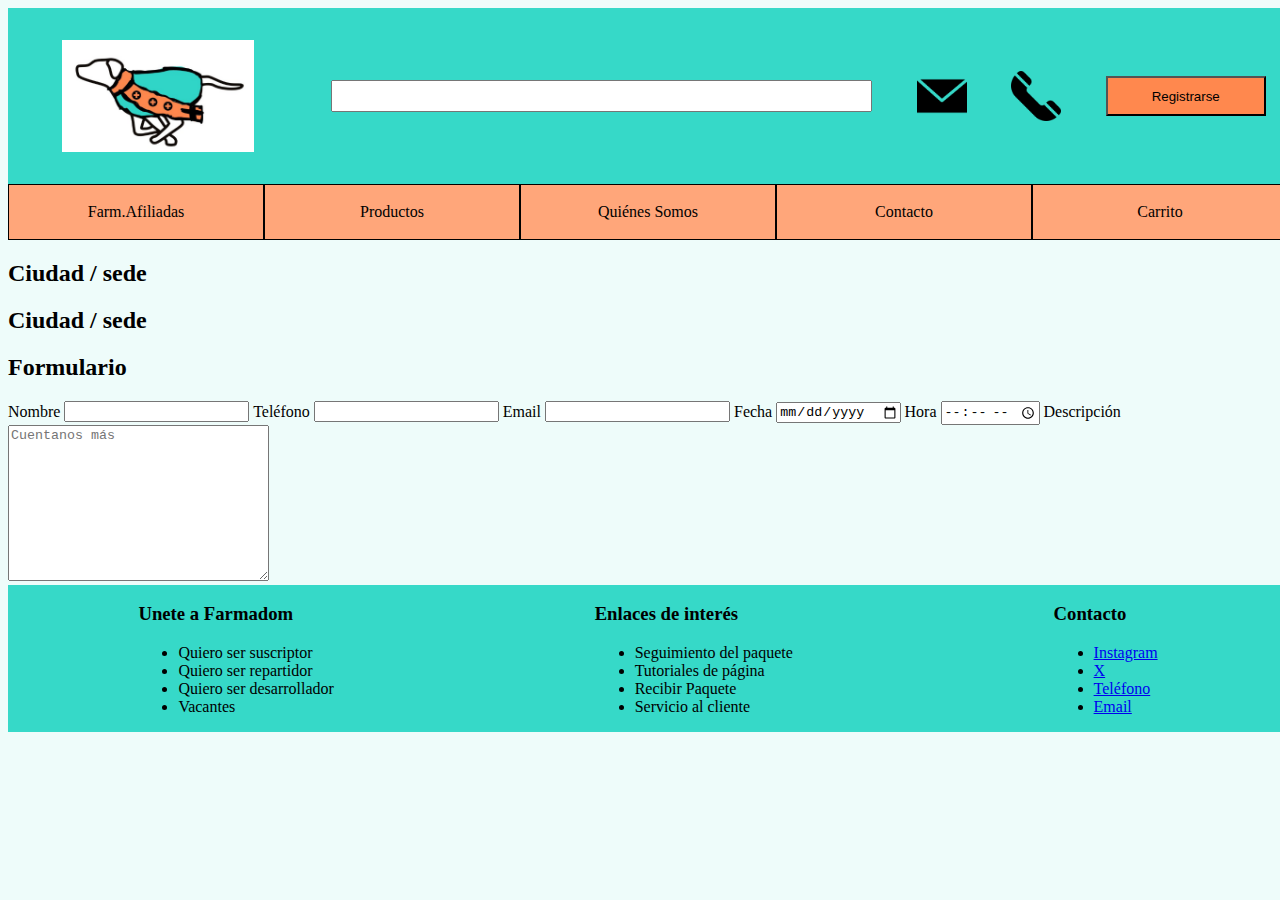
==== contacto.html @ 22ddfc28 "código de video embebido" ====
<!DOCTYPE html>
<html lang="en">
  <head>
    <meta charset="UTF-8" />
    <meta name="viewport" content="width=device-width, initial-scale=1.0" />
    <title>Farmadom</title>
    <link
      rel="shortcut icon"
      href="assets/cabecera/logo.png"
      type="image/x-icon"
    />
    <link rel="stylesheet" href="styles/contacto.css">
  </head>
  <body>
    <header>
      <img
        src="assets/cabecera/logo.png"
        alt="ImagenLogo"
        width="200"
        height="100"
      />
      <input type="text" name="busqueda" id="busqueda" />
      <img
        src="assets/cabecera/email.png"
        alt="IconoEmail"
        width="50"
        height="50"
      />
      <img
        src="assets/cabecera/telefono.png"
        alt="IconoTelf"
        width="50"
        height="50"
      />
      <button id="registrarse" value="registrarse">Registrarse</button>
    </header>
    <nav>
      <ul>
        <li>
          <a href=""> Farm.Afiliadas </a>
        </li>
        <li>
          <a href="listadoProductos.html">Productos</a>
        </li>
        <li>
          <a href="">Quiénes Somos</a>
        </li>
        <li>
          <a href="">Contacto</a>
        </li>
        <li>
          <a href="">Carrito</a>
        </li>
      </ul>
    </nav>

    <main>
      <section id="columna1">
        <h2>Ciudad / sede</h2>
      </section>

      <section id="columna2">
        <h2>Ciudad / sede</h2>

        <section id="google maps"></section>
        
      </section>

      <section id="columna3">
        <h2>Formulario</h2>
        <form action="">
          <label for="nombre">Nombre</label>
          <input type="text" name="nombre">

          <label for="telefono">Teléfono</label>
          <input type="tel" name="telefono">

          <label for="email">Email</label>
          <input type="email" name="email">

          <label for="dia">Fecha</label>
          <input type="date" name="dia">

          <label for="hora">Hora</label>
          <input type="time" name="hora">

          <label for="descripcion">Descripción</label>
          <textarea name="descripcion" id="descripcion" cols="30" rows="10" placeholder="Cuentanos más"></textarea>
      </section>
    </main>

    <footer>
      <section>
        <h3>Unete a Farmadom</h3>
        <ul>
          <li>Quiero ser suscriptor</li>
          <li>Quiero ser repartidor</li>
          <li>Quiero ser desarrollador</li>
          <li>Vacantes</li>
        </ul>
      </section>
      <section>
        <h3>Enlaces de interés</h3>
        <ul>
          <li>Seguimiento del paquete</li>
          <li>Tutoriales de página</li>
          <li>Recibir Paquete</li>
          <li>Servicio al cliente</li>
        </ul>
      </section>
      <section>
        <h3>Contacto</h3>
        <ul>
          <li><a href="https://www.instagram.com/">Instagram</a></li>
          <li> <a href="https://x.com/">X</a></li>
          <li><a href="tel:+34644616059">Teléfono</a></li>
          <li> <a href="mailto:a22rucral@iesgrancapitan.org">Email</a></li>
        </ul>
      </section>
    </footer>
  </body>
</html>
---- styles/contacto.css ----
body {
    box-sizing: border-box;
    position: relative;
    height: 100%;
    width: 100%;
    background-color: #eefcfa;
    display: grid;
    grid-template-areas:
    "header" "header" "header"
    "nav" "nav" "nav"
    "main" "main" "main"
    "main" "main" "main"
    "main" "main" "main"
    "main" "main" "main"


    "footer" "footer" "footer";
    ;
}

header input{
    height: 2em;
    width: 40em;
}

header img:first-child {
    padding: 2em;
    height: 7em;
    width: 12em;
}

nav ul{
    grid-area: nav;
    display: flex;
    flex-direction: row;
    justify-content: space-around;
    margin: 0;
}

nav ul li a{
    text-decoration: none;
    color: black;
}

nav ul li{
    background-color: #ffa67a;
    display: flex;
    align-items: center;
    justify-content: center;
    flex: 1;
    list-style-type: none;
    box-sizing: border-box;
    border: solid 1px black;
    padding-top: 2vh;
    padding-bottom: 2vh;
    padding-left: 5vw;
    padding-right: 5vw;
}

nav ul:first-child{
    padding-left: 0;
}

header {
    grid-area: header;
    display: flex;
    flex-direction: row;
    justify-content: space-around;
    background-color: #36D9C8;
    align-items: center;
}

header button{
    background-color: #FF884E;
    height: 3em;
    width: 12em;
}

footer {

    display: flex;
    flex-direction: row;
    justify-content: space-around;
    background-color: #36D9C8;
}
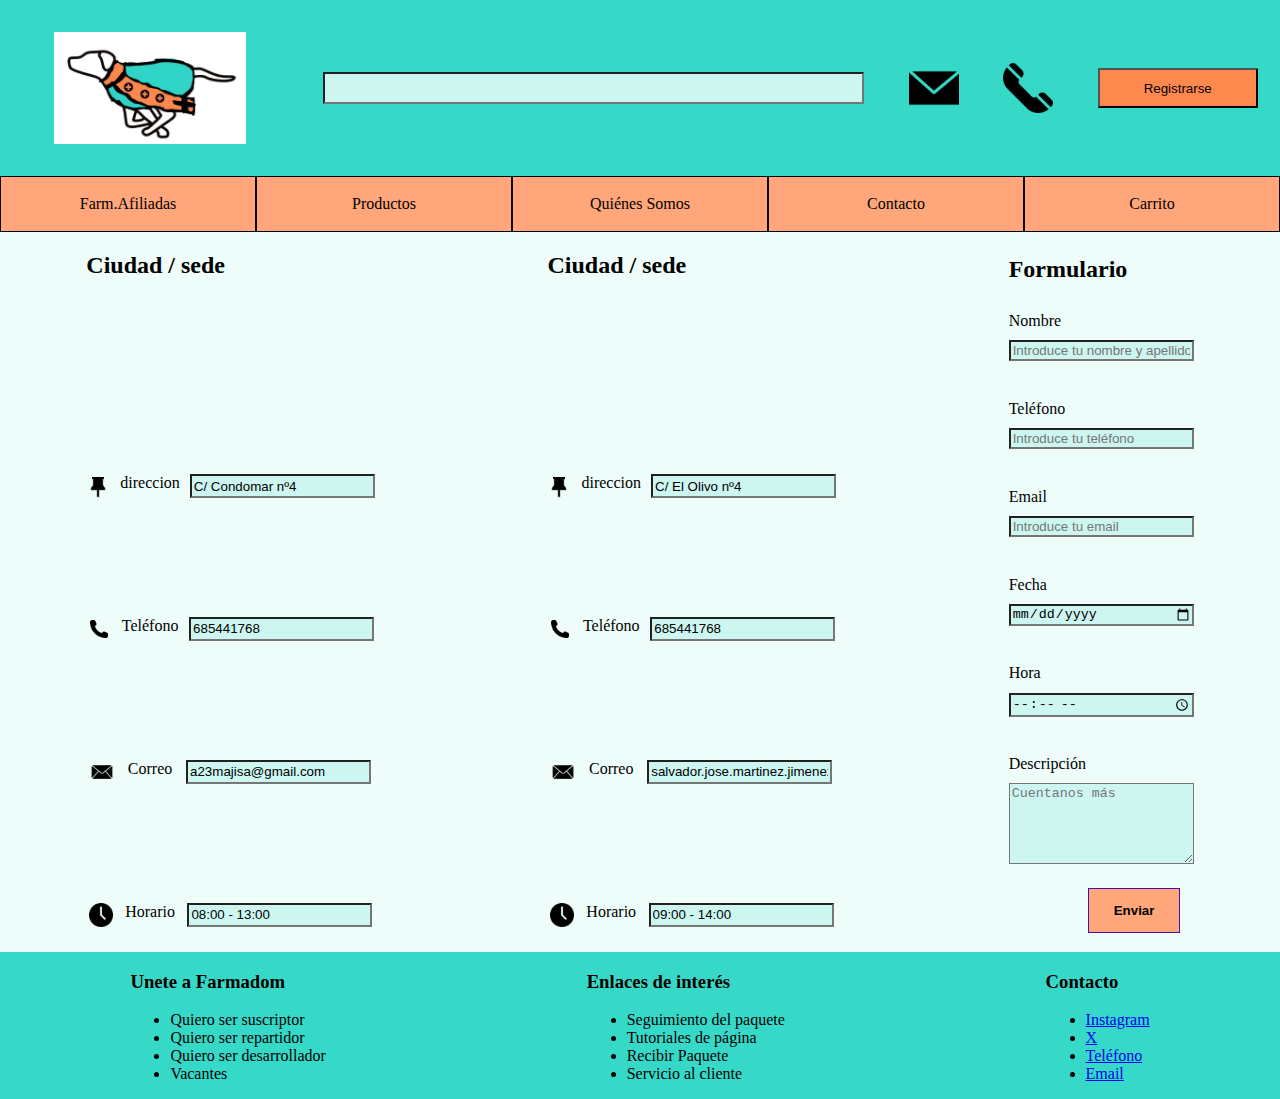
==== commit e8de4b43: "terminado en principio" ====
--- a/contacto.html
+++ b/contacto.html
@@ -57,35 +57,121 @@
     <main>
       <section id="columna1">
         <h2>Ciudad / sede</h2>
+        <iframe
+            src="https://www.google.com/maps/embed?pb=!1m18!1m12!1m3!1d340.6929461297396!2d-4.780944144740074!3d37.884527522622506!2m3!1f0!2f0!3f0!3m2!1i1024!2i768!4f13.1!3m3!1m2!1s0xd6cdf63204fffff%3A0x1775784e4fad006a!2sC.%20Conde%20de%20Gondomar%2C%209%2C%20Centro%2C%2014003%20C%C3%B3rdoba!5e0!3m2!1ses!2ses!4v1731525234573!5m2!1ses!2ses"
+            frameborder="0"
+            width="200"
+            height="200"
+            allowfullscreen=""
+            loading="lazy"
+            referrerpolicy="no-referrer-when-downgrade"
+          ></iframe>
+
+          <form action="">
+            <section>
+              <img src="assets/iconos/chincheta.png" alt="dirección" width="24px">
+              <label for="direccion">direccion</label>
+              <input type="text" name="direccion" readonly value="C/ Condomar nº4">
+            </section>
+            <br>
+
+            <section>
+              <img src="assets/iconos/llamar.png" alt="dirección" width="24px">
+            <label for="telefono">Teléfono</label>
+            <input type="tel" name="telefono" readonly value="685441768">
+            </section>
+            <br>
+            
+            <section>
+              <img src="assets/iconos/correo.png" alt="dirección" width="24px">
+              <label for="email">Correo</label>
+              <input type="email" name="email" readonly value="a23majisa@gmail.com">
+            </section>
+            <br>
+  
+            <section>
+              <img src="assets/iconos/reloj.png" alt="dirección" width="24px">
+              <label for="horario">Horario</label>
+              <input type="text" name="horario" readonly value="08:00 - 13:00">
+            </section>
+  
+            
+  
+          </form>
       </section>
 
       <section id="columna2">
         <h2>Ciudad / sede</h2>
 
-        <section id="google maps"></section>
+        <iframe
+            src="https://www.google.com/maps/embed?pb=!1m18!1m12!1m3!1d340.6929461297396!2d-4.780944144740074!3d37.884527522622506!2m3!1f0!2f0!3f0!3m2!1i1024!2i768!4f13.1!3m3!1m2!1s0xd6cdf63204fffff%3A0x1775784e4fad006a!2sC.%20Conde%20de%20Gondomar%2C%209%2C%20Centro%2C%2014003%20C%C3%B3rdoba!5e0!3m2!1ses!2ses!4v1731525234573!5m2!1ses!2ses"
+            frameborder="0"
+            width="200"
+            height="200"
+            allowfullscreen=""
+            loading="lazy"
+            referrerpolicy="no-referrer-when-downgrade"
+          ></iframe>
         
+          <form action="">
+            <section>
+              <img src="assets/iconos/chincheta.png" alt="dirección" width="24px">
+              <label for="direccion">direccion</label>
+              <input type="text" name="direccion" readonly value="C/ El Olivo nº4">
+            </section>
+            <br>
+
+            <section>
+              <img src="assets/iconos/llamar.png" alt="dirección" width="24px">
+            <label for="telefono">Teléfono</label>
+            <input type="tel" name="telefono" readonly value="685441768">
+            </section>
+            <br>
+            
+            <section>
+              <img src="assets/iconos/correo.png" alt="dirección" width="24px">
+              <label for="email">Correo</label>
+            <input type="email" name="email" readonly value="salvador.jose.martinez.jimenez@gmail.com">
+            </section>
+            <br>
+  
+            <section>
+              <img src="assets/iconos/reloj.png" alt="dirección" width="24px">
+              <label for="horario">Horario</label>
+            <input type="text" name="horario" readonly value="09:00 - 14:00">
+            </section>
+  
+          </form>
       </section>
 
       <section id="columna3">
         <h2>Formulario</h2>
         <form action="">
           <label for="nombre">Nombre</label>
-          <input type="text" name="nombre">
+          <input type="text" name="nombre" placeholder="Introduce tu nombre y apellidos">
+          <br>
 
           <label for="telefono">Teléfono</label>
-          <input type="tel" name="telefono">
+          <input type="tel" name="telefono" placeholder="Introduce tu teléfono">
+          <br>
 
           <label for="email">Email</label>
-          <input type="email" name="email">
+          <input type="email" name="email" placeholder="Introduce tu email">
+          <br>
 
           <label for="dia">Fecha</label>
           <input type="date" name="dia">
+          <br>
 
           <label for="hora">Hora</label>
           <input type="time" name="hora">
+          <br>
 
           <label for="descripcion">Descripción</label>
-          <textarea name="descripcion" id="descripcion" cols="30" rows="10" placeholder="Cuentanos más"></textarea>
+          <textarea name="descripcion" id="descripcion" cols="10" rows="5" placeholder="Cuentanos más"></textarea>
+
+          <button type="submit">Enviar</button>
+        </form>
       </section>
     </main>
 
--- a/styles/contacto.css
+++ b/styles/contacto.css
@@ -1,21 +1,13 @@
 body {
+    margin: 0;
     box-sizing: border-box;
     position: relative;
     height: 100%;
     width: 100%;
     background-color: #eefcfa;
     display: grid;
-    grid-template-areas:
-    "header" "header" "header"
-    "nav" "nav" "nav"
-    "main" "main" "main"
-    "main" "main" "main"
-    "main" "main" "main"
-    "main" "main" "main"
-
-
-    "footer" "footer" "footer";
-    ;
+    grid-template-columns: 1fr;
+    grid-template-rows: 1fr, repeat(3, 2fr), 1fr;
 }
 
 header input{
@@ -62,7 +54,7 @@
 }
 
 header {
-    grid-area: header;
+    grid-row: 1/2;
     display: flex;
     flex-direction: row;
     justify-content: space-around;
@@ -77,9 +69,66 @@
 }
 
 footer {
-
     display: flex;
     flex-direction: row;
     justify-content: space-around;
     background-color: #36D9C8;
-}+}
+
+main{
+    height: 80vh;
+    display: flex;
+    flex-flow: row;
+    justify-content: space-around;
+}
+
+main section{
+    display: flex;
+    flex-flow: column;
+    justify-content: space-evenly;
+}
+
+
+main form {
+    height: 100%;
+    display: flex;
+    justify-content: space-around;
+    flex-flow: column;
+}
+
+input, textarea {
+    background-color: #cdf6f1;
+}
+
+main > section:last-of-type{
+    display: flex;
+    flex-flow: column;
+    justify-content: space-between;
+}
+
+#columna3 h2 {
+    margin-top: 1em;
+    justify-self: flex-start;
+    margin-bottom: 1em;
+}
+
+#columna3 form {
+    justify-self: flex-start;
+}
+
+main button {
+    align-self: flex-end;
+    height: 7%;
+    width: 50%;
+    background-color: #ffa67a;
+    margin: 1em;
+    border: solid #440FAD 1px;
+    font-weight: 700;
+}
+
+main form section {
+    display: flex !important;
+    flex-direction: row; 
+    gap: 10px;
+  }
+
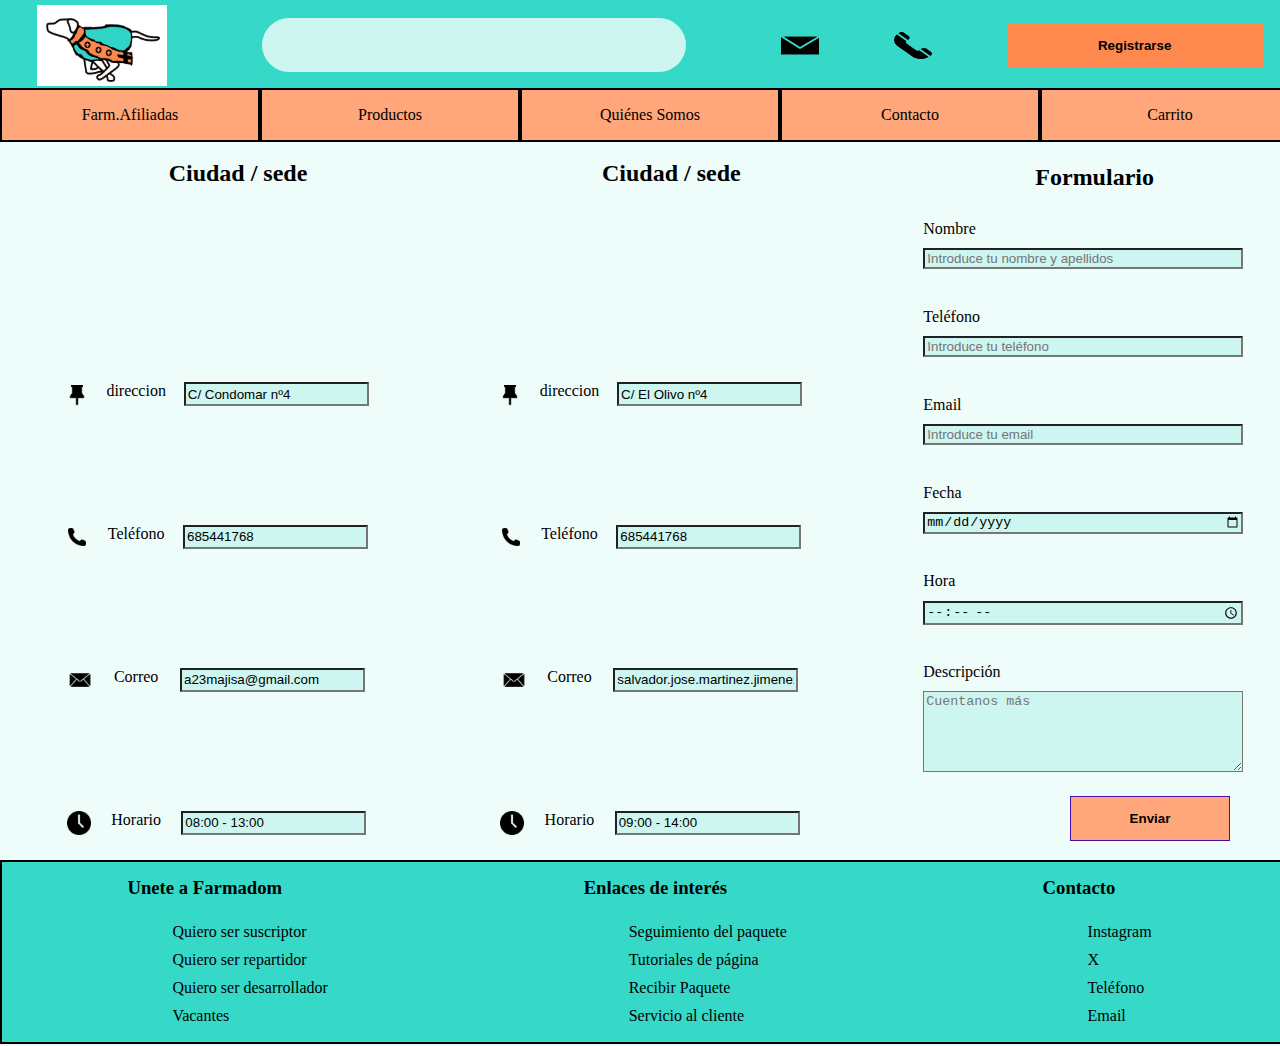
==== commit 405b5104: "arreglo y pdf" ====
--- a/contacto.html
+++ b/contacto.html
@@ -10,6 +10,7 @@
       type="image/x-icon"
     />
     <link rel="stylesheet" href="styles/contacto.css">
+    <link rel="stylesheet" href="styles/base.css">
   </head>
   <body>
     <header>
@@ -37,19 +38,19 @@
     <nav>
       <ul>
         <li>
-          <a href=""> Farm.Afiliadas </a>
+          <a href="inicio.html"> Farm.Afiliadas </a>
         </li>
         <li>
           <a href="listadoProductos.html">Productos</a>
         </li>
         <li>
-          <a href="">Quiénes Somos</a>
-        </li>
-        <li>
-          <a href="">Contacto</a>
-        </li>
-        <li>
-          <a href="">Carrito</a>
+          <a href="quienessomos.html">Quiénes Somos</a>
+        </li>
+        <li>
+          <a href="contacto.html">Contacto</a>
+        </li>
+        <li>
+          <a href="detalles.html">Carrito</a>
         </li>
       </ul>
     </nav>
--- a/styles/contacto.css
+++ b/styles/contacto.css
@@ -8,71 +8,6 @@
     display: grid;
     grid-template-columns: 1fr;
     grid-template-rows: 1fr, repeat(3, 2fr), 1fr;
-}
-
-header input{
-    height: 2em;
-    width: 40em;
-}
-
-header img:first-child {
-    padding: 2em;
-    height: 7em;
-    width: 12em;
-}
-
-nav ul{
-    grid-area: nav;
-    display: flex;
-    flex-direction: row;
-    justify-content: space-around;
-    margin: 0;
-}
-
-nav ul li a{
-    text-decoration: none;
-    color: black;
-}
-
-nav ul li{
-    background-color: #ffa67a;
-    display: flex;
-    align-items: center;
-    justify-content: center;
-    flex: 1;
-    list-style-type: none;
-    box-sizing: border-box;
-    border: solid 1px black;
-    padding-top: 2vh;
-    padding-bottom: 2vh;
-    padding-left: 5vw;
-    padding-right: 5vw;
-}
-
-nav ul:first-child{
-    padding-left: 0;
-}
-
-header {
-    grid-row: 1/2;
-    display: flex;
-    flex-direction: row;
-    justify-content: space-around;
-    background-color: #36D9C8;
-    align-items: center;
-}
-
-header button{
-    background-color: #FF884E;
-    height: 3em;
-    width: 12em;
-}
-
-footer {
-    display: flex;
-    flex-direction: row;
-    justify-content: space-around;
-    background-color: #36D9C8;
 }
 
 main{
@@ -86,14 +21,22 @@
     display: flex;
     flex-flow: column;
     justify-content: space-evenly;
+    width: 25vw;
 }
 
+main section h2, main section iframe{
+    margin-left: 35%;
+}
 
 main form {
     height: 100%;
     display: flex;
     justify-content: space-around;
     flex-flow: column;
+  
+    transition-duration: 3s;
+    transition-timing-function: steps(5);
+    transition-property: background-color;
 }
 
 input, textarea {
@@ -124,11 +67,47 @@
     margin: 1em;
     border: solid #440FAD 1px;
     font-weight: 700;
+    transition-duration: 3s;
+    transition-timing-function: ease-in;
+    transition-property: height, width, background-color;
+}
+
+button:hover{
+    transition-duration: 0.5s;
+    transition-timing-function: steps(2);
+    transition-property: height, width, background-color;
+    height: 14%;
+    width: 70%;
+    background-color: #36D9C8;
+
 }
 
 main form section {
-    display: flex !important;
+    display: flex ;
     flex-direction: row; 
     gap: 10px;
   }
 
+main form:hover{
+    background-color: #ffa67a;
+    transition-duration: 3s;
+    transition-timing-function: ease-out;
+    transition-property: background-color;
+}
+
+li:hover {
+    background-color: #ffe928;
+    transition-duration: 1s;
+    transition-timing-function: ease;
+    transition-property: background-color;
+}
+
+a:hover {
+    transition-property: color, text-decoration, font-weight, font-size;
+    transition-duration: 1s;
+    transition-timing-function: steps(10);
+    text-decoration: underline;
+    color: #167268;
+    font-weight: 800;
+    font-size: large;
+}--- a/styles/base.css
+++ b/styles/base.css
@@ -0,0 +1,88 @@
+body{
+    height: 100vh;
+    width: 100vw;
+    margin: 0;
+}
+
+header{
+    height: 10vh;
+    background-color: #36D9C8;
+    display: flex;
+    justify-content: space-around;
+    align-items: center;
+}
+
+header button{
+    background-color: #FF884E;
+    border: 0;
+    height: 5vh;
+    width: 20vw;
+    font-weight: 600;
+}
+header img{
+    height:3vh;
+    width: 3vw;
+}
+header img:first-child{
+    height: 90%;
+    width: 10%;
+}
+
+header input{
+    padding: 0px 20px;
+    margin: 0px 20px;
+    width: 30vw;
+    height: 4em;
+    border: 0;
+    border-radius: 30px;
+}
+header .icono{
+    height: 30px;
+    width: 30px;
+}
+
+nav{
+    height: 50px;
+    background-color: #ffa67a;
+    display: flex;
+    align-items: center;
+}
+nav ul{
+    padding: 0;
+    display: flex;
+    list-style: none;
+}
+nav ul li{
+    display: flex;
+    justify-content: center;
+    align-items: center;
+    height: 50px;
+    width: 20vw;
+    border: 2px solid black;
+}
+nav ul li a{
+    text-decoration: none;
+    color: black;
+}
+
+footer{
+    height: 20vh;
+    width: 100vw;
+    display: flex;
+    align-items: center;
+    justify-content: space-around;
+    background-color: #36D9C8;
+    border: 2px solid black;
+}
+
+footer ul{
+    list-style: none;
+}
+
+footer ul li{
+    padding: 5px;
+}
+footer ul li a{
+    color: black;
+    text-decoration: none;
+}